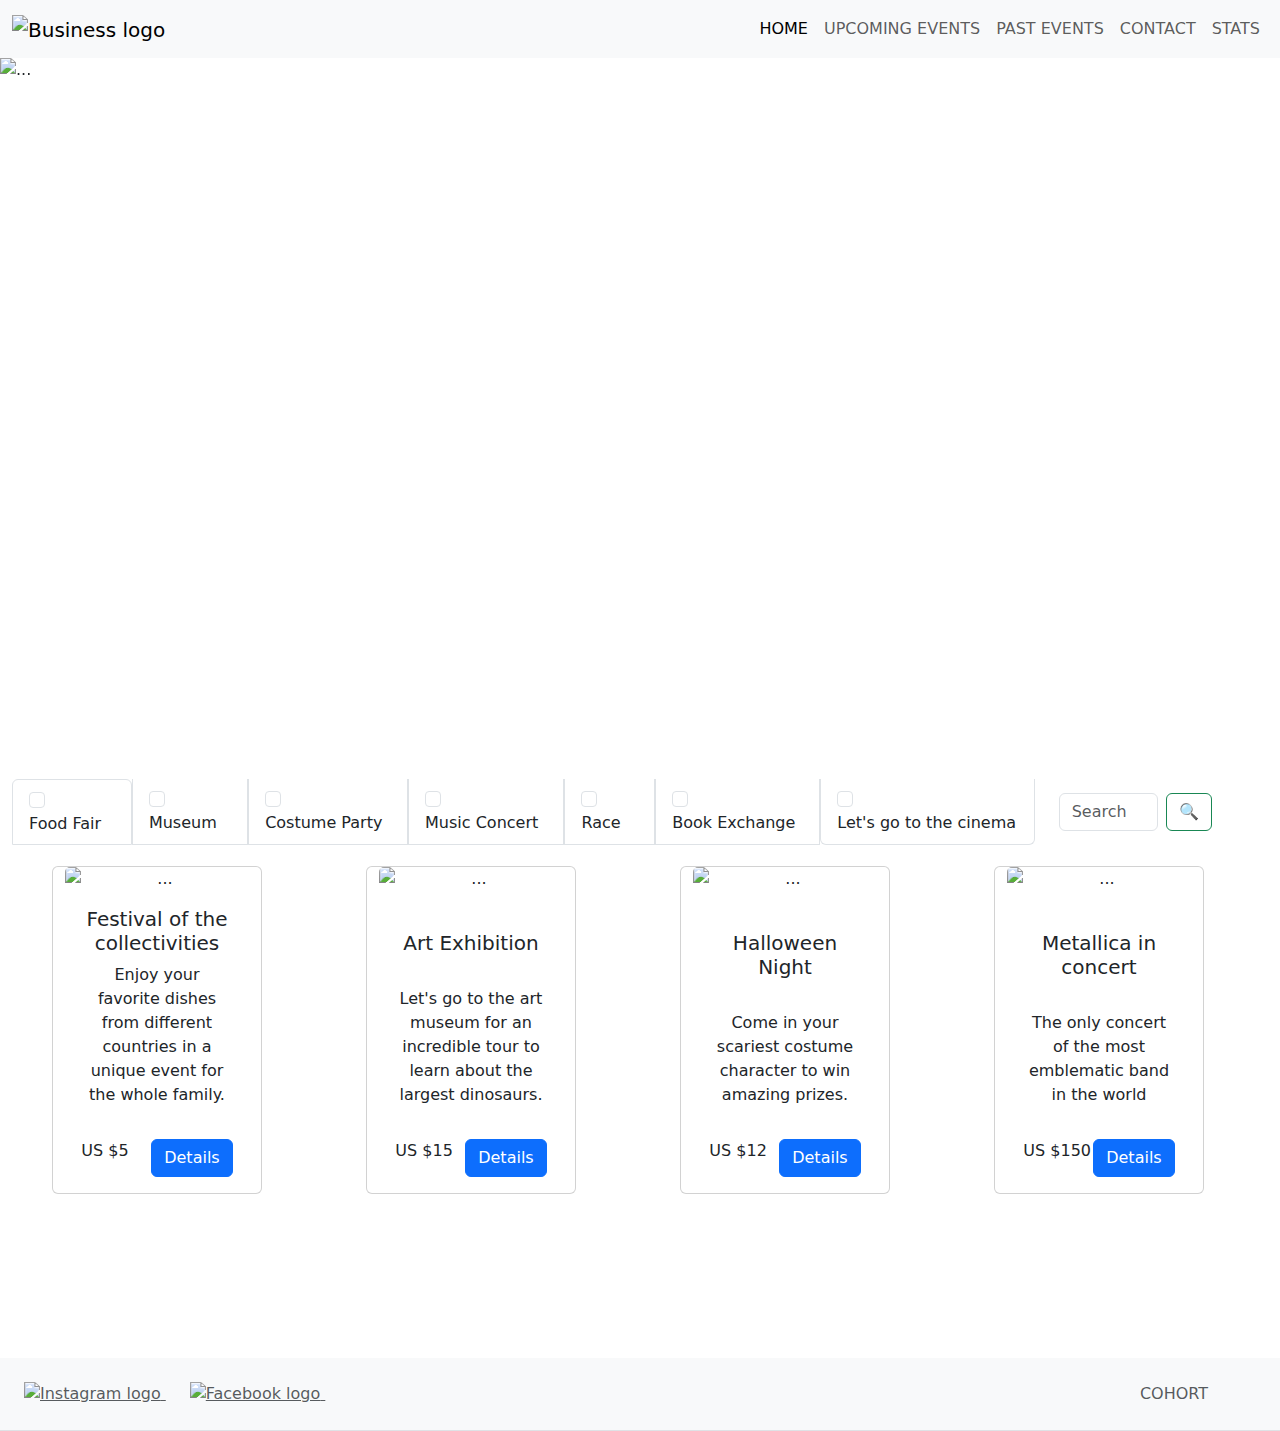
==== index.html @ 6c75f442 "Modifique la estructura de los html" ====
<!DOCTYPE html>
<html lang="en">
<head>
    <meta charset="UTF-8">
    <meta name="viewport" content="width=device-width, initial-scale=1.0">
    <title>Home - Amazing Events</title>
    <link rel="shortcut icon" href="./Recursos_Amazing_Events_Task_1/favicon.png" type="image/x-icon">
    <link rel="stylesheet" href="./Styles/main.css">
    <link href="https://cdn.jsdelivr.net/npm/bootstrap@5.3.3/dist/css/bootstrap.min.css" rel="stylesheet" integrity="sha384-QWTKZyjpPEjISv5WaRU9OFeRpok6YctnYmDr5pNlyT2bRjXh0JMhjY6hW+ALEwIH" crossorigin="anonymous">
</head>

<body>
    
    <header class="sticky-top">
        <nav class="navbar navbar-expand-lg bg-body-tertiary">
          <div class="container-fluid">
            <a class="navbar-brand" href="#">
              <img class="logo" src="./Recursos_Amazing_Events_Task_1/amazing_brand.png" alt="Business logo">
            </a>
            <button class="navbar-toggler" type="button" data-bs-toggle="collapse" data-bs-target="#navbarNavAltMarkup" aria-controls="navbarNavAltMarkup" aria-expanded="false" aria-label="Toggle navigation">
              <span class="navbar-toggler-icon"></span>
            </button>
            <div class="collapse navbar-collapse" id="navbarNavAltMarkup">
              <div class="navbar-nav ms-auto">
                <a class="nav-link active" aria-current="page" href="#">HOME</a>
                <a class="nav-link" href="./upcomingevents.html">UPCOMING EVENTS</a>
                <a class="nav-link" href="./pastevents.html">PAST EVENTS</a>
                <a class="nav-link" href="./contact.html">CONTACT</a>
                <a class="nav-link" href="./stats.html">STATS</a>
              </div>
            </div>
          </div>
        </nav>
    </header>


    <main>

      <div id="carouselExampleCaptions" class="carousel slide">
        <div class="carousel-indicators">
          <button type="button" data-bs-target="#carouselExampleCaptions" data-bs-slide-to="0" class="active" aria-current="true" aria-label="Slide 1"></button>
          <button type="button" data-bs-target="#carouselExampleCaptions" data-bs-slide-to="1" aria-label="Slide 2"></button>
          <button type="button" data-bs-target="#carouselExampleCaptions" data-bs-slide-to="2" aria-label="Slide 3"></button>
          <button type="button" data-bs-target="#carouselExampleCaptions" data-bs-slide-to="3" aria-label="Slide 4"></button>
          <button type="button" data-bs-target="#carouselExampleCaptions" data-bs-slide-to="4" aria-label="Slide 5"></button>
        </div>
        <div class="carousel-inner">
          <div class="carousel-item active">
            <img src="./Recursos_Amazing_Events_Task_1/optional_banner_1.jpg" class="d-block w-100" alt="...">
            <div class="carousel-caption d-none d-md-block">
              <h5>HOME</h5>
              <p>Our events that have taken place over time and those that will take place soon</p>
            </div>
          </div>
          <div class="carousel-item">
            <img src="./Recursos_Amazing_Events_Task_1/optional_banner_2.jpg" class="d-block w-100" alt="...">
            <div class="carousel-caption d-none d-md-block">
              <h5>HOME</h5>
              <p>Our events that have taken place over time and those that will take place soon</p>
            </div>
          </div>
          <div class="carousel-item">
            <img src="./Recursos_Amazing_Events_Task_1/optional_banner_3.jpg" class="d-block w-100" alt="...">
            <div class="carousel-caption d-none d-md-block">
              <h5>HOME</h5>
              <p>Our events that have taken place over time and those that will take place soon</p>
            </div>
          </div>
          <div class="carousel-item">
            <img src="./Recursos_Amazing_Events_Task_1/optional_banner_4.jpg" class="d-block w-100" alt="...">
            <div class="carousel-caption d-none d-md-block">
              <h5>HOME</h5>
              <p>Our events that have taken place over time and those that will take place soon</p>
            </div>
          </div>
          <div class="carousel-item">
            <img src="./Recursos_Amazing_Events_Task_1/optional_banner_5.jpg" class="d-block w-100" alt="...">
            <div class="carousel-caption d-none d-md-block">
              <h5>HOME</h5>
              <p>Our events that have taken place over time and those that will take place soon</p>
            </div>
          </div>
        </div>
        <button class="carousel-control-prev" type="button" data-bs-target="#carouselExampleCaptions" data-bs-slide="prev">
          <span class="carousel-control-prev-icon" aria-hidden="true"></span>
          <span class="visually-hidden">Previous</span>
        </button>
        <button class="carousel-control-next" type="button" data-bs-target="#carouselExampleCaptions" data-bs-slide="next">
          <span class="carousel-control-next-icon" aria-hidden="true"></span>
          <span class="visually-hidden">Next</span>
        </button>
      </div>

        <div class="row categories container-fluid d-flex d-flex align-items-center">
          <div class="col-10">
            <ul class="list-group flex-row">
              <li class="list-group-item">
                <input class="form-check-input me-1" type="checkbox" value="" id="firstCheckboxStretched">
                <label class="form-check-label stretched-link" for="firstCheckboxStretched">Food Fair</label>
              </li>
              <li class="list-group-item">
                <input class="form-check-input me-1" type="checkbox" value="" id="secondCheckboxStretched">
                <label class="form-check-label stretched-link" for="secondCheckboxStretched">Museum</label>
              </li>
              <li class="list-group-item">
                <input class="form-check-input me-1" type="checkbox" value="" id="thirdCheckboxStretched">
                <label class="form-check-label stretched-link" for="thirdCheckboxStretched">Costume Party</label>
              </li>
              <li class="list-group-item">
                <input class="form-check-input me-1" type="checkbox" value="" id="fourthCheckboxStretched">
                <label class="form-check-label stretched-link" for="fourthCheckboxStretched">Music Concert</label>
              </li>
              <li class="list-group-item">
                <input class="form-check-input me-1" type="checkbox" value="" id="fifthCheckboxStretched">
                <label class="form-check-label stretched-link" for="fifthCheckboxStretched">Race</label>
              </li>
              <li class="list-group-item">
                <input class="form-check-input me-1" type="checkbox" value="" id="sixthCheckboxStretched">
                <label class="form-check-label stretched-link" for="sixthCheckboxStretched">Book Exchange</label>
              </li>
              <li class="list-group-item">
                <input class="form-check-input me-1" type="checkbox" value="" id="seventhCheckboxStretched">
                <label class="form-check-label stretched-link" for="seventhCheckboxStretched">Let's go to the cinema</label>
              </li>
            </ul>
          </div>
          <div class="col-2">
            <form class="searchbar d-flex" role="search">
              <input class="form-control me-2" type="search" placeholder="Search" aria-label="Search">
              <button class="btn btn-outline-success" type="submit">🔍</button>
            </form>
          </div>
        </div>

        <div class="cards container-fluid row d-flex justify-content-around">
          <div class="card col-2 text-center">
            <img src="./Recursos_Amazing_Events_Task_1/books.jpg" class="card-img-top" alt="...">
            <div class="card-body">
              <h5 class="card-title">Festival of the collectivities</h5>
              <p class="card-text">Enjoy your favorite dishes from different countries in a unique event for the whole family.</p>
            </div>
            <div class="card-body d-flex justify-content-between">
              <span>US $5</span>
              <a href="./details.html" class="card-link btn btn-primary">Details</a>
            </div>
          </div>
          <div class="card col-2 text-center">
            <img src="./Recursos_Amazing_Events_Task_1/outing_to_the_museum.jpg" class="card-img-top" alt="...">
            <div class="card-body">
              <h5 class="card-title"><br>Art Exhibition<br></h5>
              <p class="card-text"><br>Let's go to the art museum for an incredible tour to learn about the largest dinosaurs.</p>
            </div>
            <div class="card-body d-flex justify-content-between">
              <span>US $15</span>
              <a href="./details.html" class="card-link btn btn-primary">Details</a>
            </div>
          </div>
          <div class="card col-2 text-center">
            <img src="./Recursos_Amazing_Events_Task_1/costume_party.jpg" class="card-img-top" alt="...">
            <div class="card-body">
              <h5 class="card-title"><br>Halloween Night<br></h5>
              <p class="card-text"><br>Come in your scariest costume character to win amazing prizes.</p>
            </div>
            <div class="card-body d-flex justify-content-between">
              <span>US $12</span>
              <a href="./details.html" class="card-link btn btn-primary">Details</a>
            </div>
          </div>
          <div class="card col-2 text-center">
            <img src="./Recursos_Amazing_Events_Task_1/music_concert.jpg" class="card-img-top" alt="...">
            <div class="card-body">
              <h5 class="card-title"><br>Metallica in concert<br></h5>
              <p class="card-text"><br>The only concert of the most emblematic band in the world</p>
            </div>
            <div class="card-body d-flex justify-content-between">
              <span>US $150</span>
              <a href="./details.html" class="card-link btn btn-primary">Details</a>
            </div>
          </div>
        </div>

    </main>


    <footer>
      
      <div class="text-center text-lg-start bg-body-tertiary text-muted">
        <section class="d-flex justify-content-center justify-content-lg-between p-4 border-bottom">    
          <div>
            <a href="https://www.instagram.com/" class="me-4 text-reset">
              <img class="socialmedia" src="./Recursos_Amazing_Events_Task_1/instagram.png" alt="Instagram logo">
            </a>
            <a href="https://www.facebook.com/" class="me-4 text-reset">
              <img class="socialmedia" src="./Recursos_Amazing_Events_Task_1/facebook.png" alt="Facebook logo">
              </a>
            <a href="https://www.whatsapp.com/?lang=es_LA" class="me-4 text-reset">
              <img class="socialmedia" src="./Recursos_Amazing_Events_Task_1/whatsapp.png" alt="">
            </a>
          </div>
          <div class="me-5 d-none d-lg-block">
            <span>COHORT</span>
          </div>
        </section>
      </div>
      
    </footer>

    <script src="https://cdn.jsdelivr.net/npm/bootstrap@5.3.3/dist/js/bootstrap.bundle.min.js" integrity="sha384-YvpcrYf0tY3lHB60NNkmXc5s9fDVZLESaAA55NDzOxhy9GkcIdslK1eN7N6jIeHz" crossorigin="anonymous"></script>
</body>

</html>
---- Styles/main.css ----
main {
    height: 1300px;
}

.logo {
    height: 50px;
}

.carousel-item {
    height: 700px;
}

.searchbar {
    width: 12vw;
}

.categories {
    height: 12vh;
}

.socialmedia{
    height: 4vh;
}
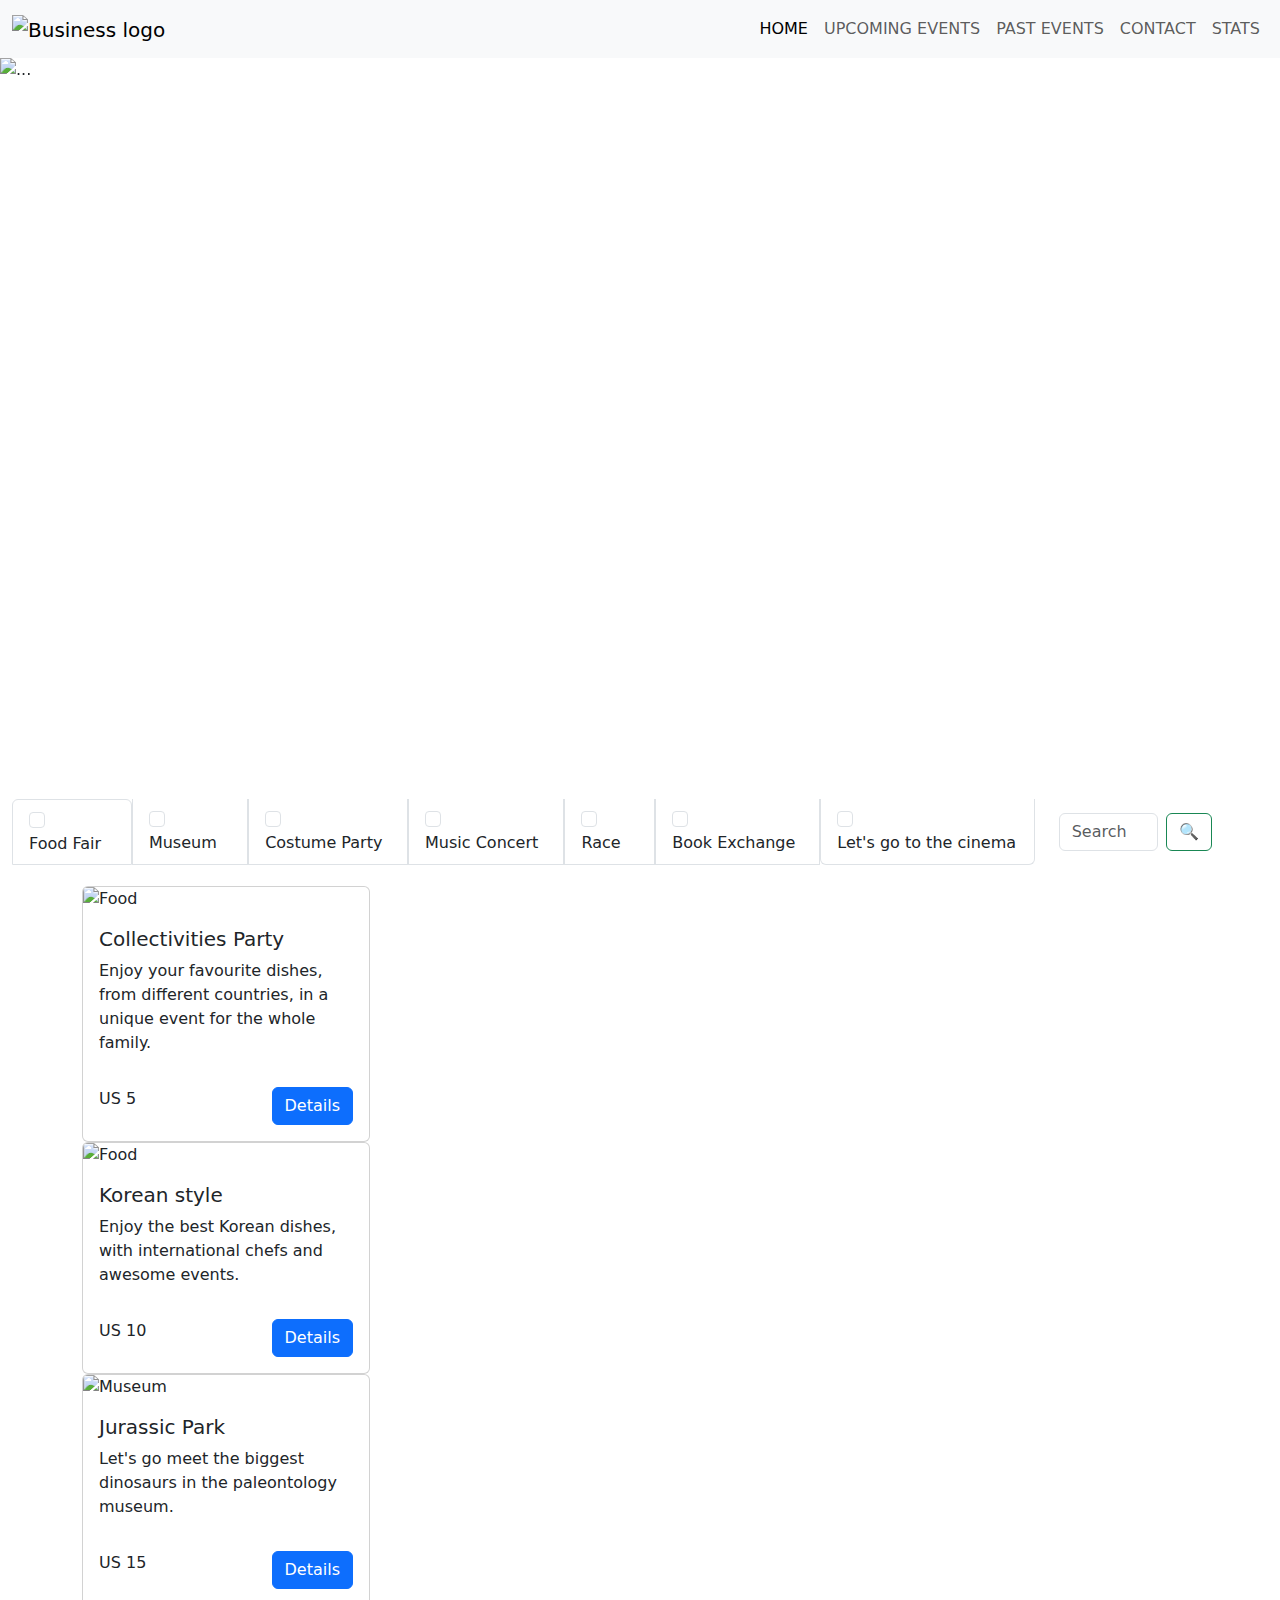
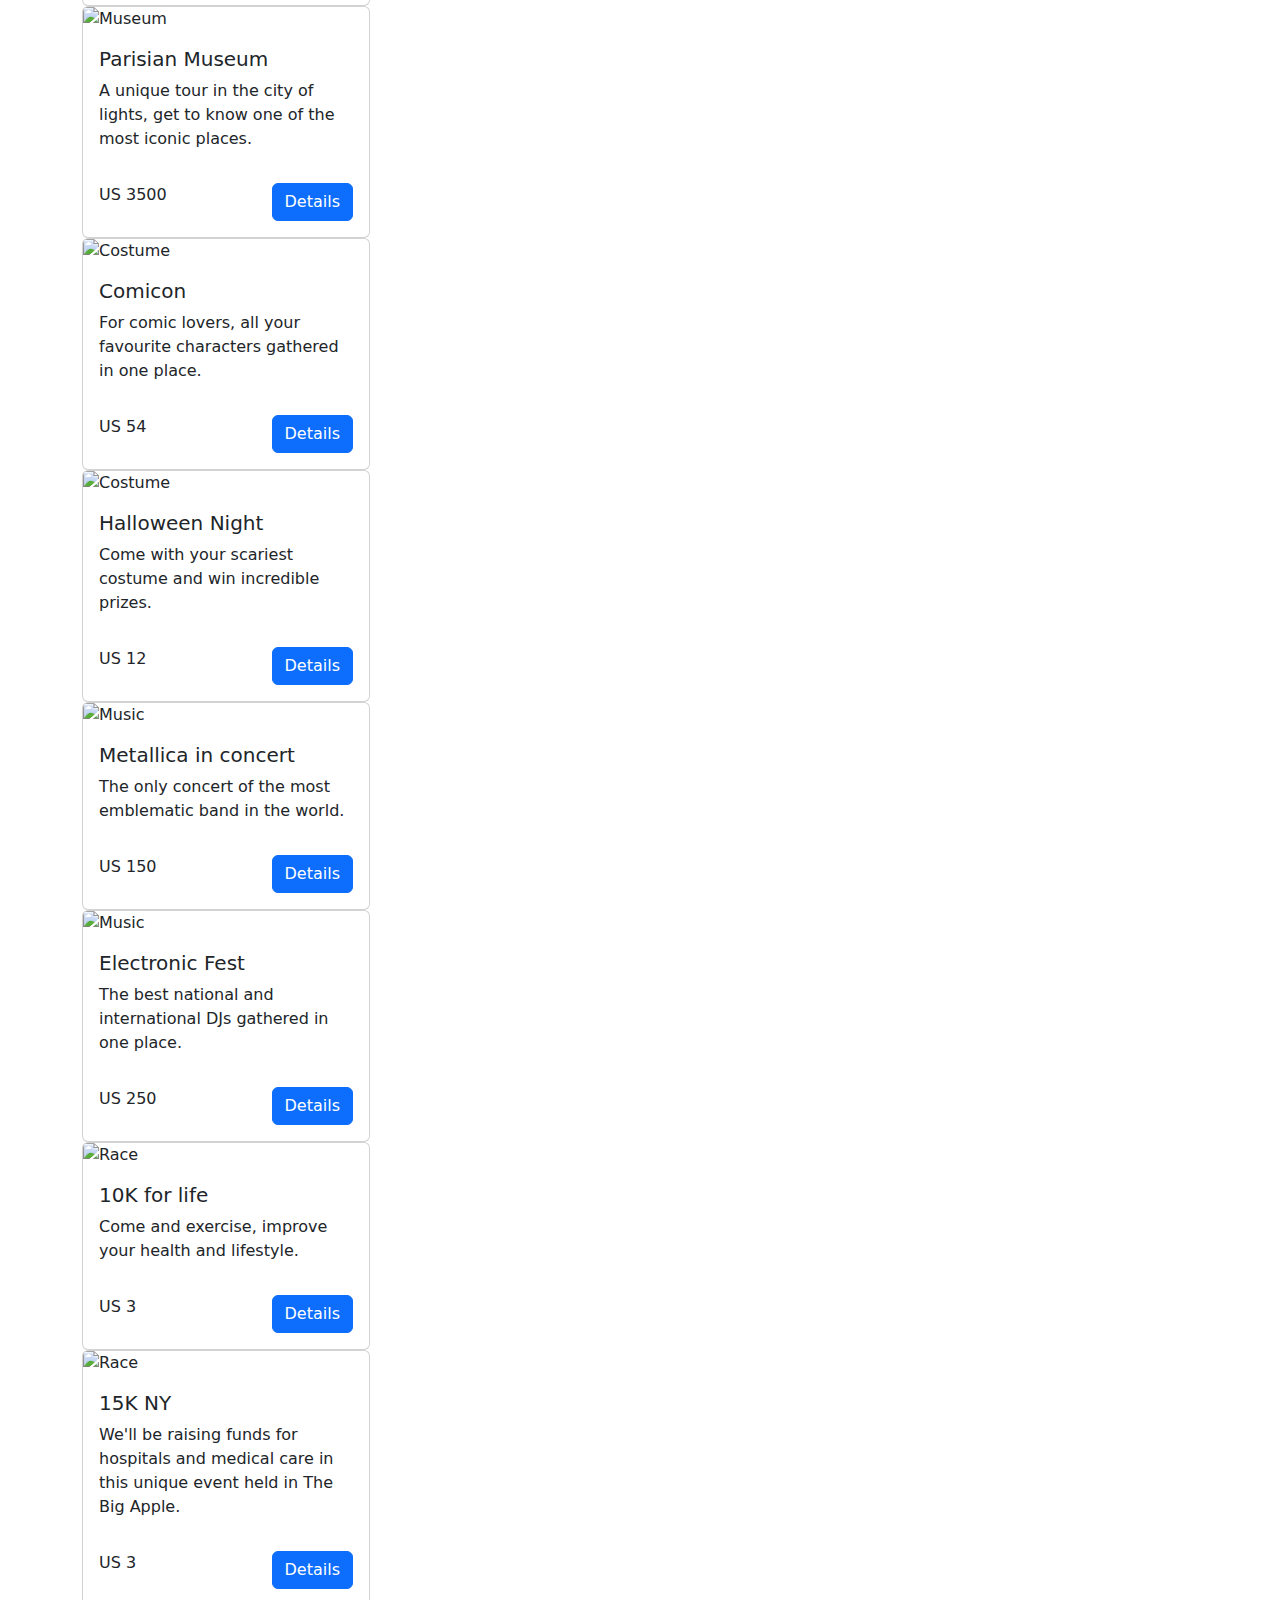
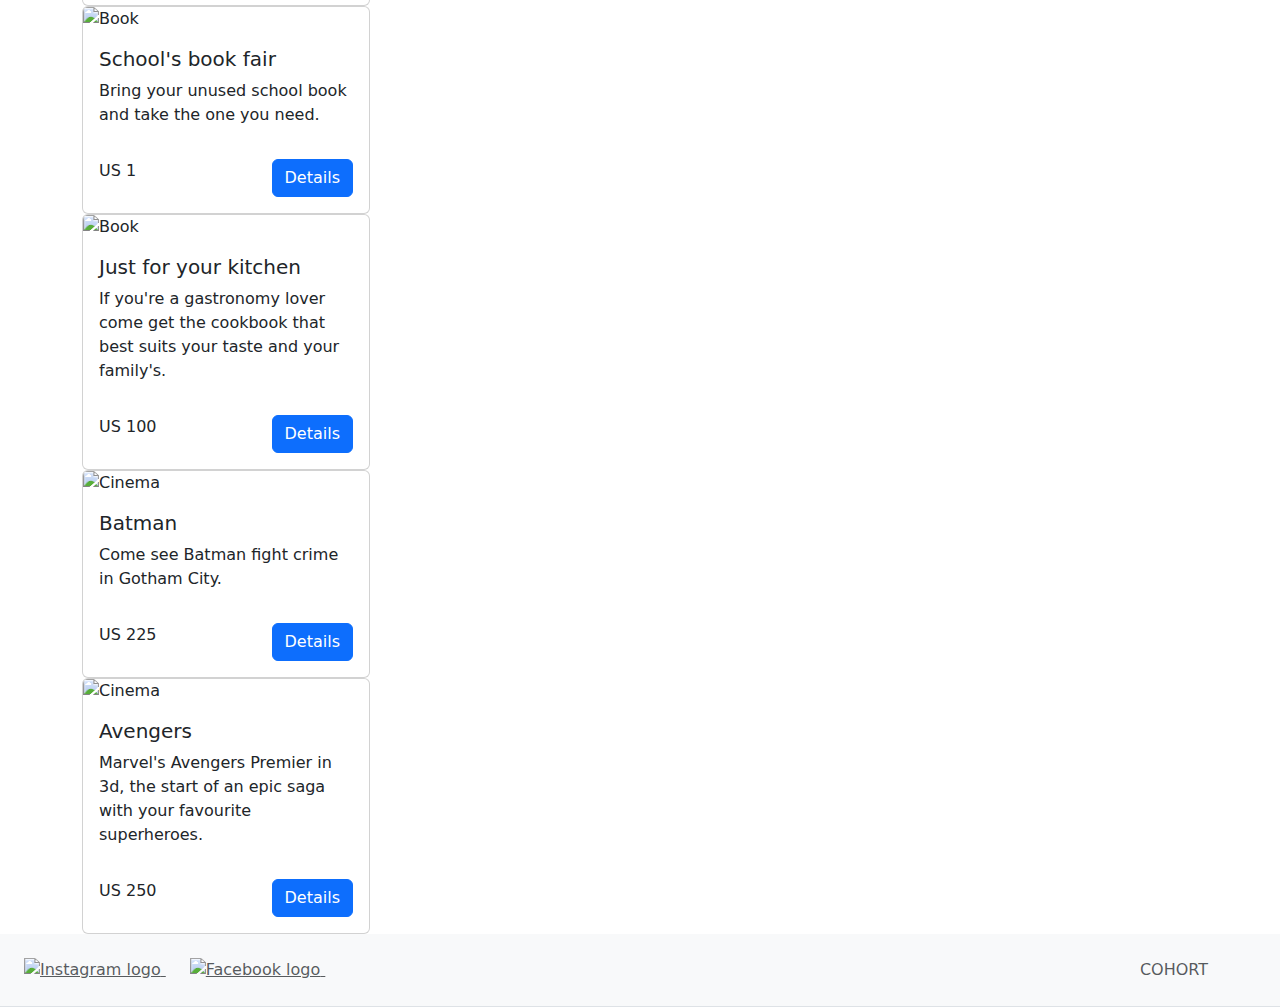
==== commit f4bec875: "Se añadieron las tarjetas de los eventos a cada una de las páginas correspondientes" ====
--- a/index.html
+++ b/index.html
@@ -1,211 +1,184 @@
 <!DOCTYPE html>
 <html lang="en">
+
 <head>
-    <meta charset="UTF-8">
-    <meta name="viewport" content="width=device-width, initial-scale=1.0">
-    <title>Home - Amazing Events</title>
-    <link rel="shortcut icon" href="./Recursos_Amazing_Events_Task_1/favicon.png" type="image/x-icon">
-    <link rel="stylesheet" href="./Styles/main.css">
-    <link href="https://cdn.jsdelivr.net/npm/bootstrap@5.3.3/dist/css/bootstrap.min.css" rel="stylesheet" integrity="sha384-QWTKZyjpPEjISv5WaRU9OFeRpok6YctnYmDr5pNlyT2bRjXh0JMhjY6hW+ALEwIH" crossorigin="anonymous">
+  <meta charset="UTF-8">
+  <meta name="viewport" content="width=device-width, initial-scale=1.0">
+  <title>Home - Amazing Events</title>
+  <link rel="shortcut icon" href="./Recursos_Amazing_Events_Task_1/favicon.png" type="image/x-icon">
+  <link rel="stylesheet" href="./Styles/main.css">
+  <link href="https://cdn.jsdelivr.net/npm/bootstrap@5.3.3/dist/css/bootstrap.min.css" rel="stylesheet"
+    integrity="sha384-QWTKZyjpPEjISv5WaRU9OFeRpok6YctnYmDr5pNlyT2bRjXh0JMhjY6hW+ALEwIH" crossorigin="anonymous">
 </head>
 
 <body>
-    
-    <header class="sticky-top">
-        <nav class="navbar navbar-expand-lg bg-body-tertiary">
-          <div class="container-fluid">
-            <a class="navbar-brand" href="#">
-              <img class="logo" src="./Recursos_Amazing_Events_Task_1/amazing_brand.png" alt="Business logo">
-            </a>
-            <button class="navbar-toggler" type="button" data-bs-toggle="collapse" data-bs-target="#navbarNavAltMarkup" aria-controls="navbarNavAltMarkup" aria-expanded="false" aria-label="Toggle navigation">
-              <span class="navbar-toggler-icon"></span>
-            </button>
-            <div class="collapse navbar-collapse" id="navbarNavAltMarkup">
-              <div class="navbar-nav ms-auto">
-                <a class="nav-link active" aria-current="page" href="#">HOME</a>
-                <a class="nav-link" href="./upcomingevents.html">UPCOMING EVENTS</a>
-                <a class="nav-link" href="./pastevents.html">PAST EVENTS</a>
-                <a class="nav-link" href="./contact.html">CONTACT</a>
-                <a class="nav-link" href="./stats.html">STATS</a>
-              </div>
-            </div>
+
+  <header class="sticky-top">
+    <nav class="navbar navbar-expand-md bg-body-tertiary">
+      <div class="container-fluid">
+        <a class="navbar-brand" href="#">
+          <img class="logo" src="./Recursos_Amazing_Events_Task_1/amazing_brand.png" alt="Business logo">
+        </a>
+        <button class="navbar-toggler" type="button" data-bs-toggle="collapse" data-bs-target="#navbarNavAltMarkup"
+          aria-controls="navbarNavAltMarkup" aria-expanded="false" aria-label="Toggle navigation">
+          <span class="navbar-toggler-icon"></span>
+        </button>
+        <div class="collapse navbar-collapse" id="navbarNavAltMarkup">
+          <div class="navbar-nav ms-auto">
+            <a class="nav-link active" aria-current="page" href="#">HOME</a>
+            <a class="nav-link" href="./upcomingevents.html">UPCOMING EVENTS</a>
+            <a class="nav-link" href="./pastevents.html">PAST EVENTS</a>
+            <a class="nav-link" href="./contact.html">CONTACT</a>
+            <a class="nav-link" href="./stats.html">STATS</a>
           </div>
-        </nav>
-    </header>
+        </div>
+      </div>
+    </nav>
+  </header>
 
 
-    <main>
+  <main>
 
-      <div id="carouselExampleCaptions" class="carousel slide">
-        <div class="carousel-indicators">
-          <button type="button" data-bs-target="#carouselExampleCaptions" data-bs-slide-to="0" class="active" aria-current="true" aria-label="Slide 1"></button>
-          <button type="button" data-bs-target="#carouselExampleCaptions" data-bs-slide-to="1" aria-label="Slide 2"></button>
-          <button type="button" data-bs-target="#carouselExampleCaptions" data-bs-slide-to="2" aria-label="Slide 3"></button>
-          <button type="button" data-bs-target="#carouselExampleCaptions" data-bs-slide-to="3" aria-label="Slide 4"></button>
-          <button type="button" data-bs-target="#carouselExampleCaptions" data-bs-slide-to="4" aria-label="Slide 5"></button>
-        </div>
-        <div class="carousel-inner">
-          <div class="carousel-item active">
-            <img src="./Recursos_Amazing_Events_Task_1/optional_banner_1.jpg" class="d-block w-100" alt="...">
-            <div class="carousel-caption d-none d-md-block">
-              <h5>HOME</h5>
-              <p>Our events that have taken place over time and those that will take place soon</p>
-            </div>
-          </div>
-          <div class="carousel-item">
-            <img src="./Recursos_Amazing_Events_Task_1/optional_banner_2.jpg" class="d-block w-100" alt="...">
-            <div class="carousel-caption d-none d-md-block">
-              <h5>HOME</h5>
-              <p>Our events that have taken place over time and those that will take place soon</p>
-            </div>
-          </div>
-          <div class="carousel-item">
-            <img src="./Recursos_Amazing_Events_Task_1/optional_banner_3.jpg" class="d-block w-100" alt="...">
-            <div class="carousel-caption d-none d-md-block">
-              <h5>HOME</h5>
-              <p>Our events that have taken place over time and those that will take place soon</p>
-            </div>
-          </div>
-          <div class="carousel-item">
-            <img src="./Recursos_Amazing_Events_Task_1/optional_banner_4.jpg" class="d-block w-100" alt="...">
-            <div class="carousel-caption d-none d-md-block">
-              <h5>HOME</h5>
-              <p>Our events that have taken place over time and those that will take place soon</p>
-            </div>
-          </div>
-          <div class="carousel-item">
-            <img src="./Recursos_Amazing_Events_Task_1/optional_banner_5.jpg" class="d-block w-100" alt="...">
-            <div class="carousel-caption d-none d-md-block">
-              <h5>HOME</h5>
-              <p>Our events that have taken place over time and those that will take place soon</p>
-            </div>
+    <div id="carouselExampleCaptions" class="carousel slide">
+      <div class="carousel-indicators">
+        <button type="button" data-bs-target="#carouselExampleCaptions" data-bs-slide-to="0" class="active"
+          aria-current="true" aria-label="Slide 1"></button>
+        <button type="button" data-bs-target="#carouselExampleCaptions" data-bs-slide-to="1"
+          aria-label="Slide 2"></button>
+        <button type="button" data-bs-target="#carouselExampleCaptions" data-bs-slide-to="2"
+          aria-label="Slide 3"></button>
+        <button type="button" data-bs-target="#carouselExampleCaptions" data-bs-slide-to="3"
+          aria-label="Slide 4"></button>
+        <button type="button" data-bs-target="#carouselExampleCaptions" data-bs-slide-to="4"
+          aria-label="Slide 5"></button>
+      </div>
+      <div class="carousel-inner">
+        <div class="carousel-item active">
+          <img src="./Recursos_Amazing_Events_Task_1/optional_banner_1.jpg" class="d-block w-100" alt="...">
+          <div class="carousel-caption d-none d-md-block">
+            <h5>HOME</h5>
+            <p>Our events that have taken place over time and those that will take place soon</p>
           </div>
         </div>
-        <button class="carousel-control-prev" type="button" data-bs-target="#carouselExampleCaptions" data-bs-slide="prev">
-          <span class="carousel-control-prev-icon" aria-hidden="true"></span>
-          <span class="visually-hidden">Previous</span>
-        </button>
-        <button class="carousel-control-next" type="button" data-bs-target="#carouselExampleCaptions" data-bs-slide="next">
-          <span class="carousel-control-next-icon" aria-hidden="true"></span>
-          <span class="visually-hidden">Next</span>
-        </button>
-      </div>
-
-        <div class="row categories container-fluid d-flex d-flex align-items-center">
-          <div class="col-10">
-            <ul class="list-group flex-row">
-              <li class="list-group-item">
-                <input class="form-check-input me-1" type="checkbox" value="" id="firstCheckboxStretched">
-                <label class="form-check-label stretched-link" for="firstCheckboxStretched">Food Fair</label>
-              </li>
-              <li class="list-group-item">
-                <input class="form-check-input me-1" type="checkbox" value="" id="secondCheckboxStretched">
-                <label class="form-check-label stretched-link" for="secondCheckboxStretched">Museum</label>
-              </li>
-              <li class="list-group-item">
-                <input class="form-check-input me-1" type="checkbox" value="" id="thirdCheckboxStretched">
-                <label class="form-check-label stretched-link" for="thirdCheckboxStretched">Costume Party</label>
-              </li>
-              <li class="list-group-item">
-                <input class="form-check-input me-1" type="checkbox" value="" id="fourthCheckboxStretched">
-                <label class="form-check-label stretched-link" for="fourthCheckboxStretched">Music Concert</label>
-              </li>
-              <li class="list-group-item">
-                <input class="form-check-input me-1" type="checkbox" value="" id="fifthCheckboxStretched">
-                <label class="form-check-label stretched-link" for="fifthCheckboxStretched">Race</label>
-              </li>
-              <li class="list-group-item">
-                <input class="form-check-input me-1" type="checkbox" value="" id="sixthCheckboxStretched">
-                <label class="form-check-label stretched-link" for="sixthCheckboxStretched">Book Exchange</label>
-              </li>
-              <li class="list-group-item">
-                <input class="form-check-input me-1" type="checkbox" value="" id="seventhCheckboxStretched">
-                <label class="form-check-label stretched-link" for="seventhCheckboxStretched">Let's go to the cinema</label>
-              </li>
-            </ul>
-          </div>
-          <div class="col-2">
-            <form class="searchbar d-flex" role="search">
-              <input class="form-control me-2" type="search" placeholder="Search" aria-label="Search">
-              <button class="btn btn-outline-success" type="submit">🔍</button>
-            </form>
+        <div class="carousel-item">
+          <img src="./Recursos_Amazing_Events_Task_1/optional_banner_2.jpg" class="d-block w-100" alt="...">
+          <div class="carousel-caption d-none d-md-block">
+            <h5>HOME</h5>
+            <p>Our events that have taken place over time and those that will take place soon</p>
           </div>
         </div>
-
-        <div class="cards container-fluid row d-flex justify-content-around">
-          <div class="card col-2 text-center">
-            <img src="./Recursos_Amazing_Events_Task_1/books.jpg" class="card-img-top" alt="...">
-            <div class="card-body">
-              <h5 class="card-title">Festival of the collectivities</h5>
-              <p class="card-text">Enjoy your favorite dishes from different countries in a unique event for the whole family.</p>
-            </div>
-            <div class="card-body d-flex justify-content-between">
-              <span>US $5</span>
-              <a href="./details.html" class="card-link btn btn-primary">Details</a>
-            </div>
-          </div>
-          <div class="card col-2 text-center">
-            <img src="./Recursos_Amazing_Events_Task_1/outing_to_the_museum.jpg" class="card-img-top" alt="...">
-            <div class="card-body">
-              <h5 class="card-title"><br>Art Exhibition<br></h5>
-              <p class="card-text"><br>Let's go to the art museum for an incredible tour to learn about the largest dinosaurs.</p>
-            </div>
-            <div class="card-body d-flex justify-content-between">
-              <span>US $15</span>
-              <a href="./details.html" class="card-link btn btn-primary">Details</a>
-            </div>
-          </div>
-          <div class="card col-2 text-center">
-            <img src="./Recursos_Amazing_Events_Task_1/costume_party.jpg" class="card-img-top" alt="...">
-            <div class="card-body">
-              <h5 class="card-title"><br>Halloween Night<br></h5>
-              <p class="card-text"><br>Come in your scariest costume character to win amazing prizes.</p>
-            </div>
-            <div class="card-body d-flex justify-content-between">
-              <span>US $12</span>
-              <a href="./details.html" class="card-link btn btn-primary">Details</a>
-            </div>
-          </div>
-          <div class="card col-2 text-center">
-            <img src="./Recursos_Amazing_Events_Task_1/music_concert.jpg" class="card-img-top" alt="...">
-            <div class="card-body">
-              <h5 class="card-title"><br>Metallica in concert<br></h5>
-              <p class="card-text"><br>The only concert of the most emblematic band in the world</p>
-            </div>
-            <div class="card-body d-flex justify-content-between">
-              <span>US $150</span>
-              <a href="./details.html" class="card-link btn btn-primary">Details</a>
-            </div>
+        <div class="carousel-item">
+          <img src="./Recursos_Amazing_Events_Task_1/optional_banner_3.jpg" class="d-block w-100" alt="...">
+          <div class="carousel-caption d-none d-md-block">
+            <h5>HOME</h5>
+            <p>Our events that have taken place over time and those that will take place soon</p>
           </div>
         </div>
+        <div class="carousel-item">
+          <img src="./Recursos_Amazing_Events_Task_1/optional_banner_4.jpg" class="d-block w-100" alt="...">
+          <div class="carousel-caption d-none d-md-block">
+            <h5>HOME</h5>
+            <p>Our events that have taken place over time and those that will take place soon</p>
+          </div>
+        </div>
+        <div class="carousel-item">
+          <img src="./Recursos_Amazing_Events_Task_1/optional_banner_5.jpg" class="d-block w-100" alt="...">
+          <div class="carousel-caption d-none d-md-block">
+            <h5>HOME</h5>
+            <p>Our events that have taken place over time and those that will take place soon</p>
+          </div>
+        </div>
+      </div>
+      <button class="carousel-control-prev" type="button" data-bs-target="#carouselExampleCaptions"
+        data-bs-slide="prev">
+        <span class="carousel-control-prev-icon" aria-hidden="true"></span>
+        <span class="visually-hidden">Previous</span>
+      </button>
+      <button class="carousel-control-next" type="button" data-bs-target="#carouselExampleCaptions"
+        data-bs-slide="next">
+        <span class="carousel-control-next-icon" aria-hidden="true"></span>
+        <span class="visually-hidden">Next</span>
+      </button>
+    </div>
 
-    </main>
+    <div class="row categories container-fluid d-flex d-flex align-items-center">
+      <div class="col-10">
+        <ul class="list-group flex-row">
+          <li class="list-group-item">
+            <input class="form-check-input me-1" type="checkbox" value="" id="firstCheckboxStretched">
+            <label class="form-check-label stretched-link" for="firstCheckboxStretched">Food Fair</label>
+          </li>
+          <li class="list-group-item">
+            <input class="form-check-input me-1" type="checkbox" value="" id="secondCheckboxStretched">
+            <label class="form-check-label stretched-link" for="secondCheckboxStretched">Museum</label>
+          </li>
+          <li class="list-group-item">
+            <input class="form-check-input me-1" type="checkbox" value="" id="thirdCheckboxStretched">
+            <label class="form-check-label stretched-link" for="thirdCheckboxStretched">Costume Party</label>
+          </li>
+          <li class="list-group-item">
+            <input class="form-check-input me-1" type="checkbox" value="" id="fourthCheckboxStretched">
+            <label class="form-check-label stretched-link" for="fourthCheckboxStretched">Music Concert</label>
+          </li>
+          <li class="list-group-item">
+            <input class="form-check-input me-1" type="checkbox" value="" id="fifthCheckboxStretched">
+            <label class="form-check-label stretched-link" for="fifthCheckboxStretched">Race</label>
+          </li>
+          <li class="list-group-item">
+            <input class="form-check-input me-1" type="checkbox" value="" id="sixthCheckboxStretched">
+            <label class="form-check-label stretched-link" for="sixthCheckboxStretched">Book Exchange</label>
+          </li>
+          <li class="list-group-item">
+            <input class="form-check-input me-1" type="checkbox" value="" id="seventhCheckboxStretched">
+            <label class="form-check-label stretched-link" for="seventhCheckboxStretched">Let's go to the cinema</label>
+          </li>
+        </ul>
+      </div>
+      <div class="col-2">
+        <form class="searchbar d-flex" role="search">
+          <input class="form-control me-2" type="search" placeholder="Search" aria-label="Search">
+          <button class="btn btn-outline-success" type="submit">🔍</button>
+        </form>
+      </div>
+    </div>
+
+    <div class="container">
+      <div id="cardsContainer" class="cards">
+      </div>
+    </div>   
+
+  </main>
 
 
-    <footer>
-      
-      <div class="text-center text-lg-start bg-body-tertiary text-muted">
-        <section class="d-flex justify-content-center justify-content-lg-between p-4 border-bottom">    
-          <div>
-            <a href="https://www.instagram.com/" class="me-4 text-reset">
-              <img class="socialmedia" src="./Recursos_Amazing_Events_Task_1/instagram.png" alt="Instagram logo">
-            </a>
-            <a href="https://www.facebook.com/" class="me-4 text-reset">
-              <img class="socialmedia" src="./Recursos_Amazing_Events_Task_1/facebook.png" alt="Facebook logo">
-              </a>
-            <a href="https://www.whatsapp.com/?lang=es_LA" class="me-4 text-reset">
-              <img class="socialmedia" src="./Recursos_Amazing_Events_Task_1/whatsapp.png" alt="">
-            </a>
-          </div>
-          <div class="me-5 d-none d-lg-block">
-            <span>COHORT</span>
-          </div>
-        </section>
-      </div>
-      
-    </footer>
+  <footer>
 
-    <script src="https://cdn.jsdelivr.net/npm/bootstrap@5.3.3/dist/js/bootstrap.bundle.min.js" integrity="sha384-YvpcrYf0tY3lHB60NNkmXc5s9fDVZLESaAA55NDzOxhy9GkcIdslK1eN7N6jIeHz" crossorigin="anonymous"></script>
+    <div class="text-center text-lg-start bg-body-tertiary text-muted">
+      <section class="d-flex justify-content-center justify-content-lg-between p-4 border-bottom">
+        <div>
+          <a href="https://www.instagram.com/" class="me-4 text-reset">
+            <img class="socialmedia" src="./Recursos_Amazing_Events_Task_1/instagram.png" alt="Instagram logo">
+          </a>
+          <a href="https://www.facebook.com/" class="me-4 text-reset">
+            <img class="socialmedia" src="./Recursos_Amazing_Events_Task_1/facebook.png" alt="Facebook logo">
+          </a>
+          <a href="https://www.whatsapp.com/?lang=es_LA" class="me-4 text-reset">
+            <img class="socialmedia" src="./Recursos_Amazing_Events_Task_1/whatsapp.png" alt="">
+          </a>
+        </div>
+        <div class="me-5 d-none d-lg-block">
+          <span>COHORT</span>
+        </div>
+      </section>
+    </div>
+
+  </footer>
+
+  <script src="https://cdn.jsdelivr.net/npm/bootstrap@5.3.3/dist/js/bootstrap.bundle.min.js"
+    integrity="sha384-YvpcrYf0tY3lHB60NNkmXc5s9fDVZLESaAA55NDzOxhy9GkcIdslK1eN7N6jIeHz"
+    crossorigin="anonymous"></script>
+
+  <script src="./scripts/home.js"></script>
+
 </body>
 
 </html>--- a/Styles/main.css
+++ b/Styles/main.css
@@ -1,13 +1,9 @@
-main {
-    height: 1300px;
-}
-
 .logo {
-    height: 50px;
+    height: 5vh;
 }
 
 .carousel-item {
-    height: 700px;
+    height: 80vh;
 }
 
 .searchbar {
@@ -20,4 +16,8 @@
 
 .socialmedia{
     height: 4vh;
+}
+
+#cardsContainer {
+    width: 18rem;
 }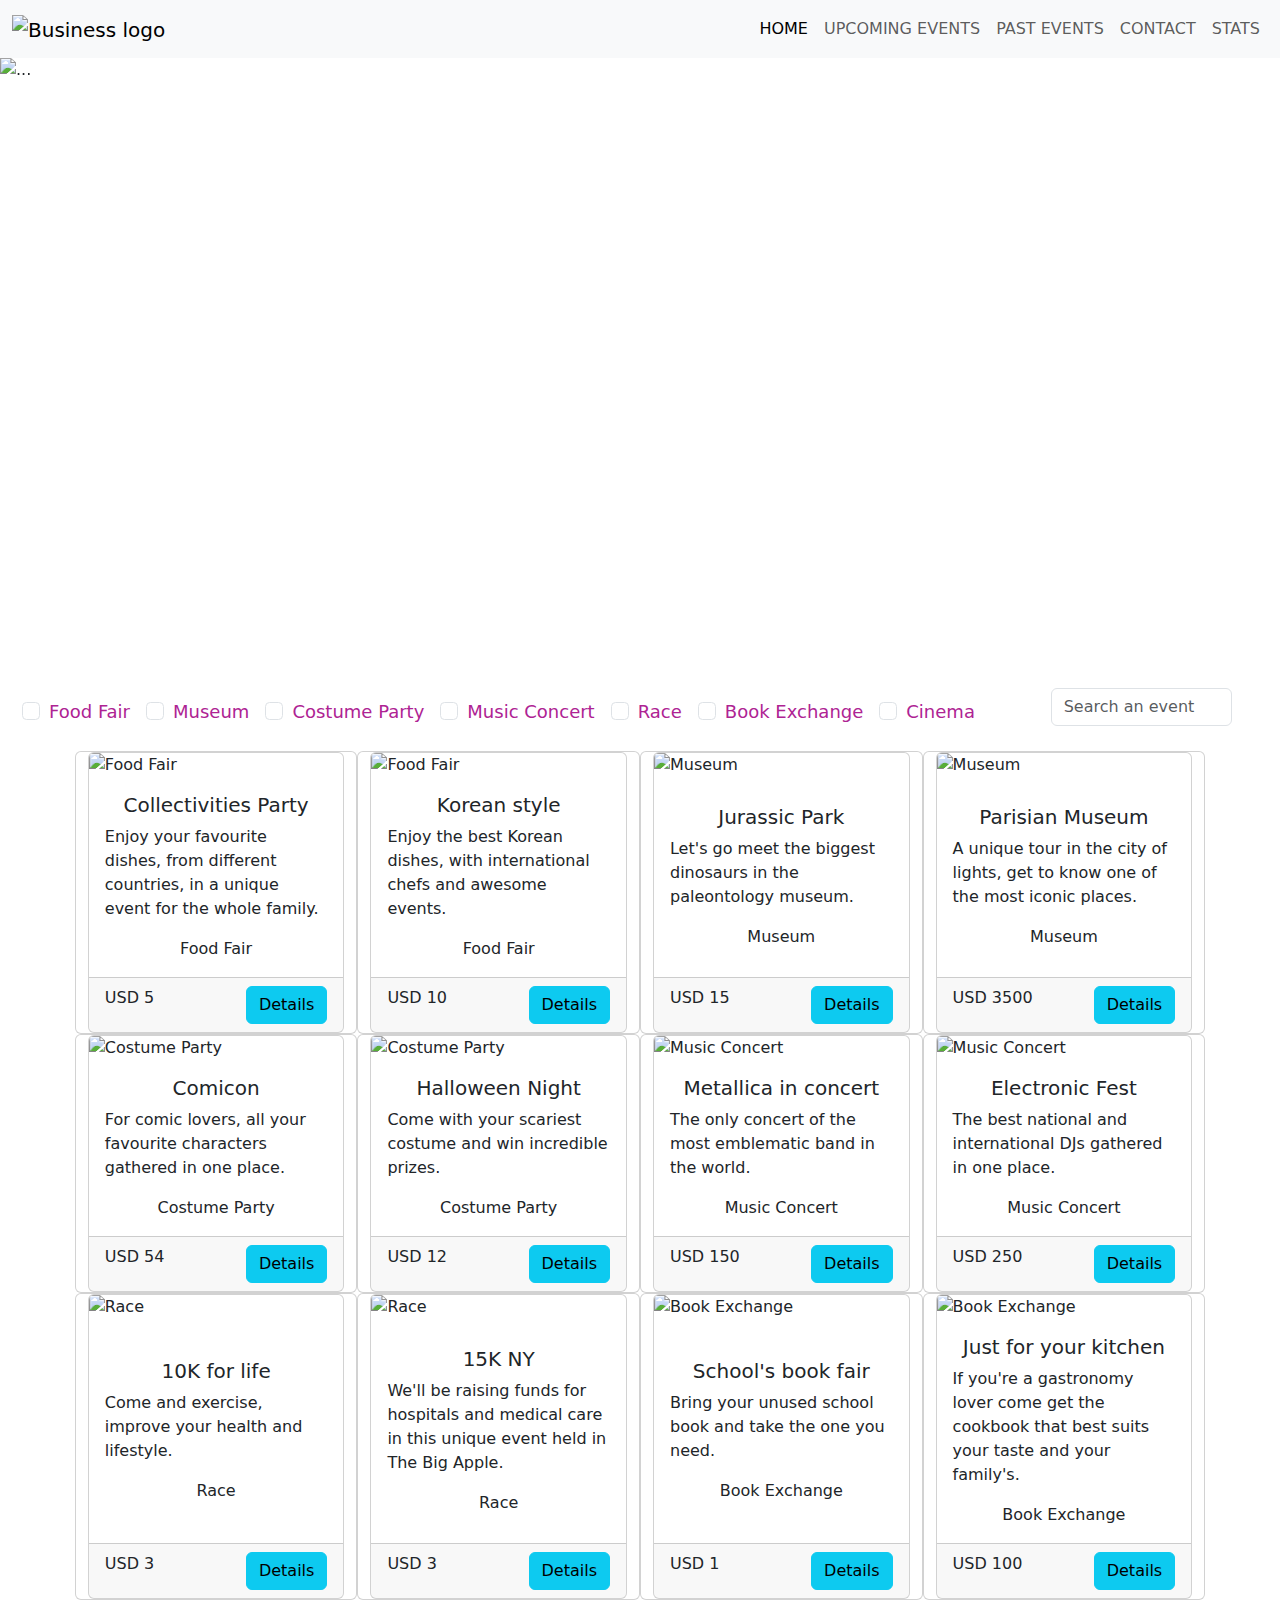
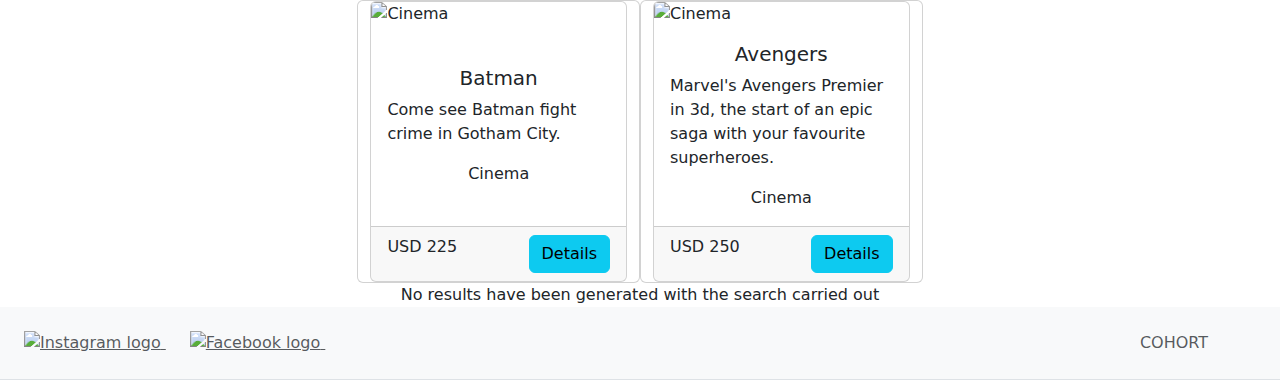
==== commit a41c3f41: "Se actualizo el repositorio con cambios en la logica y funcionalidades de la pagina web, se mejoraro" ====
--- a/index.html
+++ b/index.html
@@ -101,51 +101,21 @@
       </button>
     </div>
 
-    <div class="row categories container-fluid d-flex d-flex align-items-center">
-      <div class="col-10">
-        <ul class="list-group flex-row">
-          <li class="list-group-item">
-            <input class="form-check-input me-1" type="checkbox" value="" id="firstCheckboxStretched">
-            <label class="form-check-label stretched-link" for="firstCheckboxStretched">Food Fair</label>
-          </li>
-          <li class="list-group-item">
-            <input class="form-check-input me-1" type="checkbox" value="" id="secondCheckboxStretched">
-            <label class="form-check-label stretched-link" for="secondCheckboxStretched">Museum</label>
-          </li>
-          <li class="list-group-item">
-            <input class="form-check-input me-1" type="checkbox" value="" id="thirdCheckboxStretched">
-            <label class="form-check-label stretched-link" for="thirdCheckboxStretched">Costume Party</label>
-          </li>
-          <li class="list-group-item">
-            <input class="form-check-input me-1" type="checkbox" value="" id="fourthCheckboxStretched">
-            <label class="form-check-label stretched-link" for="fourthCheckboxStretched">Music Concert</label>
-          </li>
-          <li class="list-group-item">
-            <input class="form-check-input me-1" type="checkbox" value="" id="fifthCheckboxStretched">
-            <label class="form-check-label stretched-link" for="fifthCheckboxStretched">Race</label>
-          </li>
-          <li class="list-group-item">
-            <input class="form-check-input me-1" type="checkbox" value="" id="sixthCheckboxStretched">
-            <label class="form-check-label stretched-link" for="sixthCheckboxStretched">Book Exchange</label>
-          </li>
-          <li class="list-group-item">
-            <input class="form-check-input me-1" type="checkbox" value="" id="seventhCheckboxStretched">
-            <label class="form-check-label stretched-link" for="seventhCheckboxStretched">Let's go to the cinema</label>
-          </li>
-        </ul>
-      </div>
-      <div class="col-2">
-        <form class="searchbar d-flex" role="search">
-          <input class="form-control me-2" type="search" placeholder="Search" aria-label="Search">
-          <button class="btn btn-outline-success" type="submit">🔍</button>
-        </form>
+    <div id="searchContainer" class="container-fluid" >
+      <div class="container-fluid row">
+        <div class="container col" id="checkboxsContainer"></div>
+        <div class="col-sm-8 col-md-8 col-lg-2">
+          <div class="d-flex align-items-center">
+            <input id="searchBar" class="form-control" type="search" placeholder="Search an event">
+          </div>
+        </div>
       </div>
     </div>
 
-    <div class="container">
-      <div id="cardsContainer" class="cards">
-      </div>
-    </div>   
+    <div class="container-fluid">
+      <div id="cardsContainer" class="row row-cols-1 row-cols-md-2 row-cols-lg-4 justify-content-center"></div>
+      <div id="searchError" class="text-center">No results have been generated with the search carried out</div>
+    </div>
 
   </main>
 
--- a/Styles/main.css
+++ b/Styles/main.css
@@ -3,21 +3,29 @@
 }
 
 .carousel-item {
-    height: 80vh;
-}
-
-.searchbar {
-    width: 12vw;
-}
-
-.categories {
-    height: 12vh;
+    height: 70vh;
 }
 
 .socialmedia{
     height: 4vh;
 }
 
+main {
+    min-height: 80vh;
+}
+
 #cardsContainer {
-    width: 18rem;
+    width: 90%;
+    margin: 0 auto;
+}
+
+#checkboxsContainer {
+    height: 7vh;
+    padding: 10px;
+    color: rgb(174, 35, 147);
+    font-size: large;
+}
+
+#image {
+    height: 35vh;
 }